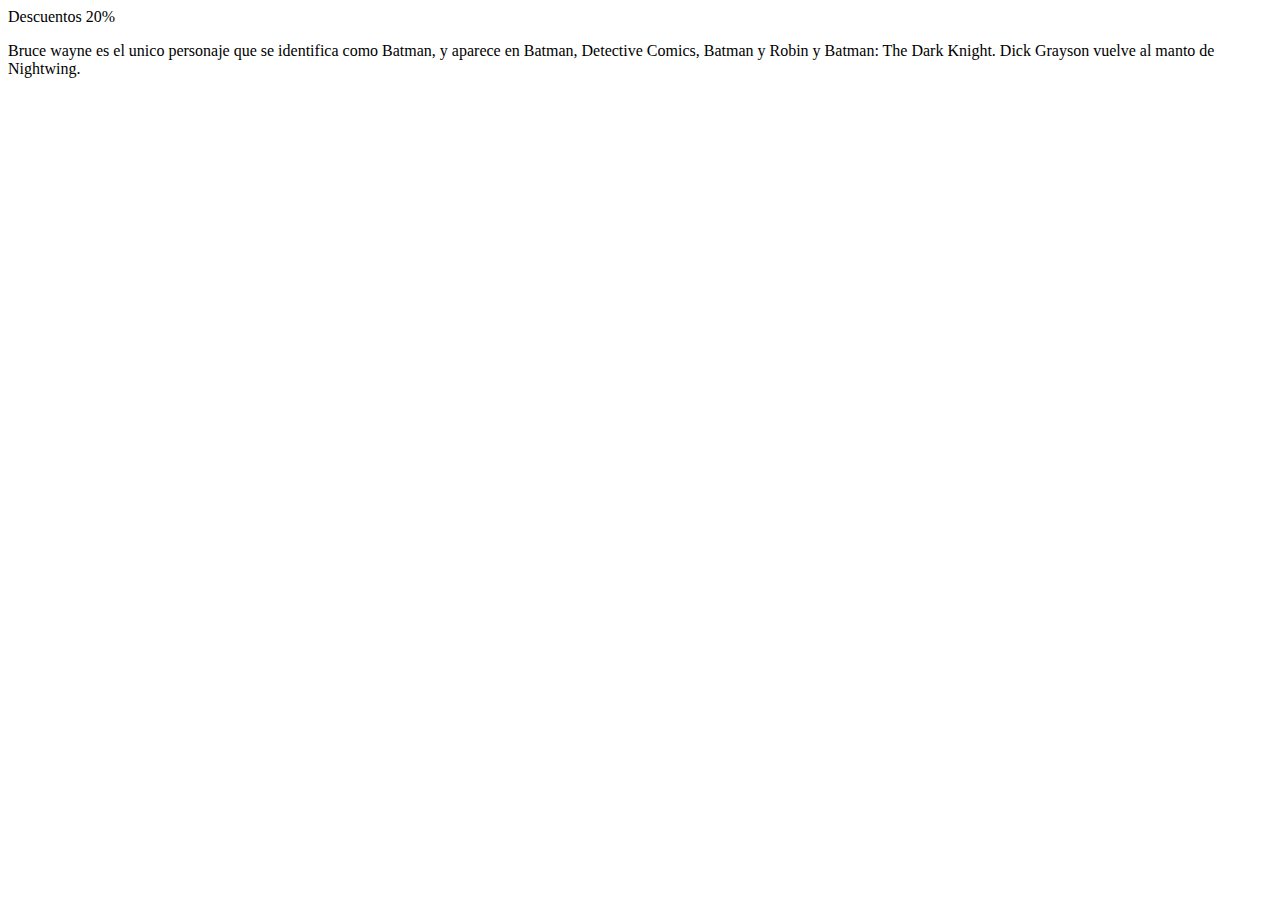
==== Heroes/index.html @ 899685a1 "Agregando consigna pizza html y CSS" ====
<!DOCTYPE html>
<html lang="en">
<head>
    <meta charset="UTF-8">
    <meta http-equiv="X-UA-Compatible" content="IE=edge">
    <meta name="viewport" content="width=device-width, initial-scale=1.0">
    <title>Heroes</title>
</head>



<body>
    <header>
        <div>
            <span>Descuentos 20%</span>
        </div>
    </header>
<p>Bruce wayne es el unico personaje que se identifica como Batman, y aparece en Batman, Detective Comics, Batman y Robin y Batman: The Dark Knight. Dick Grayson vuelve al manto de Nightwing.
</p>
    
</body>
</html>
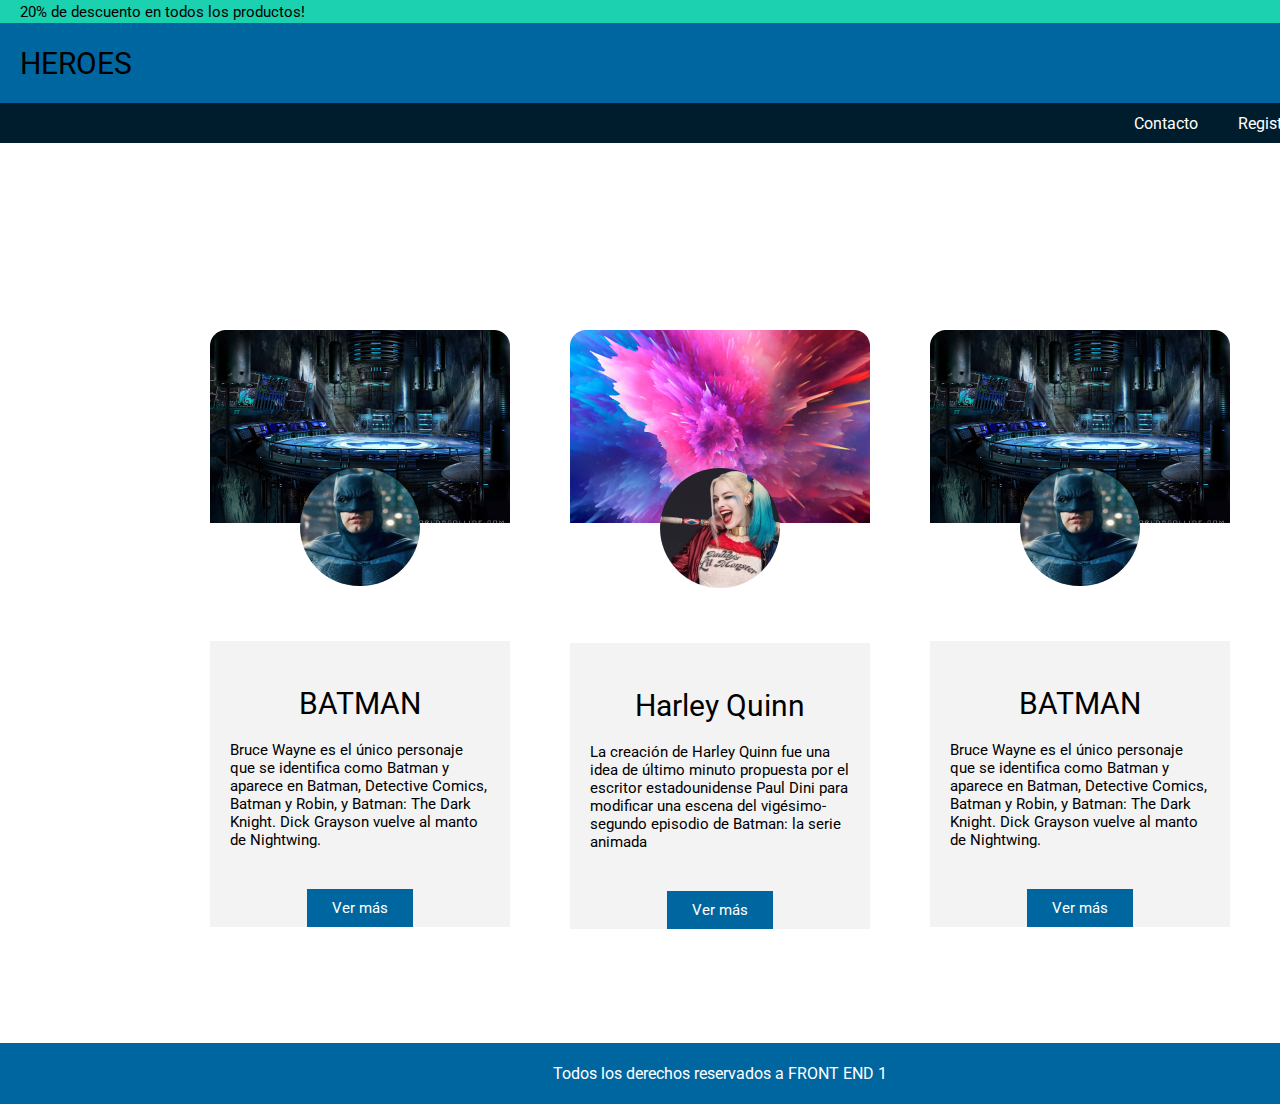
==== commit 6b611294: "Copia página parcial Frotend" ====
--- a/Heroes/index.html
+++ b/Heroes/index.html
@@ -4,19 +4,65 @@
     <meta charset="UTF-8">
     <meta http-equiv="X-UA-Compatible" content="IE=edge">
     <meta name="viewport" content="width=device-width, initial-scale=1.0">
+    <link rel="stylesheet" href="css/styles.css">
+    <link rel="preconnect" href="https://fonts.googleapis.com">
+    <link rel="preconnect" href="https://fonts.gstatic.com" crossorigin>
+    <link href="https://fonts.googleapis.com/css2?family=Roboto&display=swap" rel="stylesheet">
     <title>Heroes</title>
 </head>
 
-
-
 <body>
     <header>
-        <div>
-            <span>Descuentos 20%</span>
-        </div>
+            <p id="descuento">20% de descuento en todos los productos!</p>
+            <h1>HEROES</h1>
+            <nav>
+                <li><a href="contacto.html">Contacto</a></li>
+                <li><a href="registro.html">Registrarme</a></li>
+                <li><a href="login.html">Ingresar</a></li>
+            </nav>
     </header>
-<p>Bruce wayne es el unico personaje que se identifica como Batman, y aparece en Batman, Detective Comics, Batman y Robin y Batman: The Dark Knight. Dick Grayson vuelve al manto de Nightwing.
-</p>
+    <section class="box">
+    <main>
+        <section class="cards">
+            <img src="img/bannerBatman.png" alt="bannerBatman">
+            <img class="profile" src="img/ProfileBatman.png" alt="profileBatman">
+            <div class="descripcion">
+                <h2>BATMAN</h2>
+                <p class="parrafo">Bruce Wayne es el único personaje que se identifica como Batman 
+                    y aparece en Batman, Detective Comics, Batman y Robin, y Batman:
+                    The Dark Knight. Dick Grayson vuelve al manto de Nightwing.
+                </p>
+                <a class="buttom" href="#">Ver más</a>
+            </div>
+        </section>
+        <section class="cards">
+            <img src="img/bannerHarley.png" alt="bannerHarley">
+            <img class="profile" src="img/profileHarley.png" alt="profileHarley">
+            <div class="descripcion">
+                <h2>Harley Quinn</h2>
+                <p class="parrafo">La creación de Harley Quinn fue una idea de último minuto propuesta
+                    por el escritor estadounidense Paul Dini para modificar una escena
+                    del vigésimo-segundo episodio de Batman: la serie animada
+                </p>
+                <a class="buttom" href="#">Ver más</a>
+            </div>
+        </section>
+        <section class="cards">
+            <img src="img/bannerBatman.png" alt="bannerBatman">
+            <img class="profile" src="img/ProfileBatman.png" alt="profileBatman">
+            <div class="descripcion">
+                <h2>BATMAN</h2>
+                <p class="parrafo">Bruce Wayne es el único personaje que se identifica como Batman 
+                    y aparece en Batman, Detective Comics, Batman y Robin, y Batman:
+                    The Dark Knight. Dick Grayson vuelve al manto de Nightwing.
+                </p>
+                <a class="buttom" href="#">Ver más</a>
+            </div>
+        </section>
+    </main>
+    </section>
+    <footer>Todos los derechos reservados a FRONT END 1</footer>
+
     
 </body>
 </html>--- a/Heroes/css/styles.css
+++ b/Heroes/css/styles.css
@@ -0,0 +1,110 @@
+*{
+box-sizing: border-box;
+margin:0px;
+padding:0px;
+font-weight: 400;
+font-family: 'Roboto', sans-serif;
+}
+
+body{width: 1440px;}
+
+a{text-decoration: none;
+color: white;}
+
+/******Header******/
+
+#descuento{ 
+display: flex;
+align-items: center;
+background-color: #1CD1B0;
+color:black;
+font-size: 15px;
+padding-left: 20px;
+height: 23px;
+}
+
+h1{
+display: flex;
+align-items: center;
+background-color: #00669F;
+color:black;
+font-size: 30px;
+padding-left: 20px;
+height: 80px;}
+
+nav{
+display: flex;
+justify-content: flex-end;
+align-items: center;
+background-color: #001D2D;
+list-style: none;
+height: 40px;
+font-size: 16px;
+}
+
+nav li {
+padding:20px;}
+
+/******Cards******/
+
+.box{
+display:flex;
+justify-content: center;
+align-items: center;
+height: 900px;}
+
+main{
+display: flex;
+justify-content: space-between;
+align-items: center;
+height: 523px;
+width: 1020px;}
+
+.cards {
+display:flex;
+flex-direction: column;
+align-items: center;
+justify-content: flex-start;
+width: 300px;
+height: 527px;}
+
+.descripcion{
+display: flex; 
+flex-grow: 1;
+flex-direction: column;
+justify-content: center;
+align-items: center;
+background-color: #F3F3F3;}
+
+.profile{
+position: relative;
+border-radius: 100px;
+bottom:55px;
+}
+
+.parrafo{
+padding: 20px 20px 40px;
+font-size: 15px;
+}
+
+h2{
+font-size: 30px;
+padding-top: 45px ;
+}
+
+.buttom{ 
+background-color: #00669F;
+font-size: 15px;
+padding: 10px 25px;}
+
+
+
+/******Footer*******/
+
+footer{
+display: flex;
+align-items: center;
+justify-content: center;
+background-color: #00669F;
+color: white;
+height: 61px;}